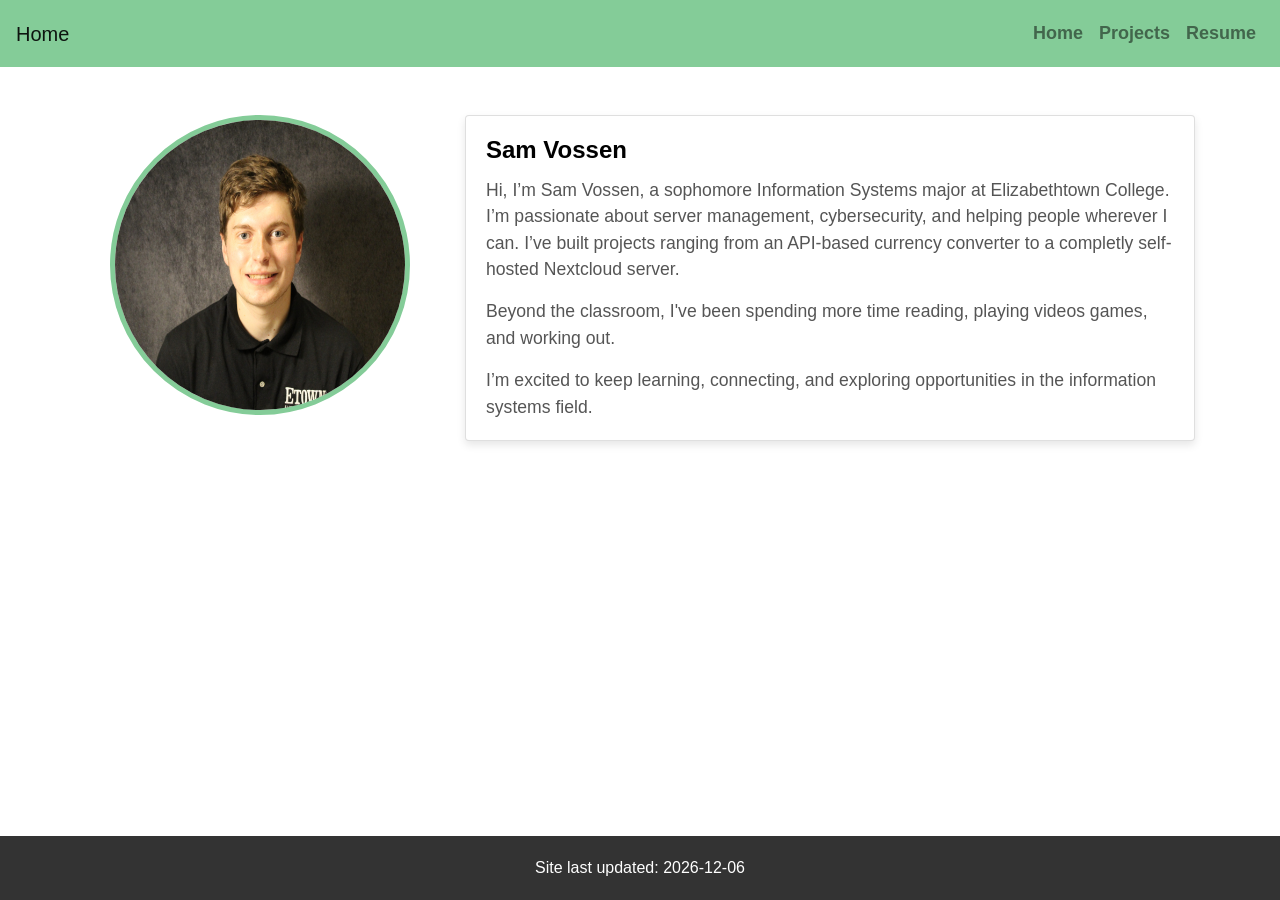
==== index.html @ 454837b0 "Feb 2026 Changes" ====
<!DOCTYPE html>
<html lang="en">
<head>
    <meta charset="UTF-8">
    <meta name="viewport" content="width=device-width, initial-scale=1.0">
    <link rel="icon" href="favicon.ico" type="image/x-icon">
    <title>Home</title>
    <link rel="stylesheet" href="styles.css">
    <link rel="stylesheet" href="https://cdnjs.cloudflare.com/ajax/libs/font-awesome/6.0.0-beta3/css/all.min.css">
    <!-- Bootstrap CSS -->
    <link href="https://stackpath.bootstrapcdn.com/bootstrap/4.5.2/css/bootstrap.min.css" rel="stylesheet">
</head>
<body>

<!-- Header -->
<header class="bg-header text-dark">
    <nav class="navbar navbar-expand-lg navbar-light">
        <a class="navbar-brand" href="#">Home</a>
        <button class="navbar-toggler" type="button" data-toggle="collapse" data-target="#navbarNav" aria-controls="navbarNav" aria-expanded="false" aria-label="Toggle navigation">
            <span class="navbar-toggler-icon"></span>
        </button>
        <div class="collapse navbar-collapse" id="navbarNav">
            <ul class="navbar-nav ml-auto">
                <li class="nav-item">
                    <a class="nav-link" href="index.html">Home</a>
                </li>
                <li class="nav-item">
                    <a class="nav-link" href="projects.html">Projects</a>
                </li>
                <li class="nav-item">
                    <a class="nav-link" href="resume.html">Resume</a>
                </li>
            </ul>
        </div>
    </nav>
</header>

<!-- Profile Section -->
<div class="container py-5">
    <div class="row">
        <div class="col-md-4 text-center">
            <img src="Images/Vossen_Sam.JPG" class="profile-img" alt="Sam Vossen">
        </div>
        <div class="col-md-8">
            <div class="card">
                <div class="card-body">
                    <h5 class="card-title">Sam Vossen</h5>
                    <p class="card-text">Hi, I’m Sam Vossen, a sophomore Information Systems major at Elizabethtown College. I’m passionate about server management, cybersecurity, and helping people wherever I can. I’ve built projects ranging from an API-based currency converter to a completly self-hosted Nextcloud server. </p>
                    <p class="card-text">Beyond the classroom, I've been spending more time reading, playing videos games, and working out. </p>
                    <p class="card-text">I’m excited to keep learning, connecting, and exploring opportunities in the information systems field.</p>
                </div>
            </div>
        </div>
    </div>
</div>

<!-- Footer Section -->
<footer>
    <div class="container text-center">
        <p>Site last updated: <span id="lastUpdated"></span></p>
    </div>
</footer>

<!-- Bootstrap JS and dependencies -->
<script src="https://code.jquery.com/jquery-3.5.1.slim.min.js"></script>
<script src="https://cdn.jsdelivr.net/npm/@popperjs/core@2.9.1/dist/umd/popper.min.js"></script>
<script src="https://stackpath.bootstrapcdn.com/bootstrap/4.5.2/js/bootstrap.min.js"></script>

<script>
    // Get the last modified date and format it to "YYYY-MM-DD"
    const lastModifiedDate = new Date(document.lastModified);
    const formattedDate = lastModifiedDate.toISOString().split('T')[0]; // Formats the date to "YYYY-MM-DD"
    document.getElementById('lastUpdated').textContent = formattedDate;
</script>

</body>
</html>
---- styles.css ----
/* General Reset */
html, body {
    height: 100%;
    margin: 0;
    padding: 0;
}

body {
    font-family: Arial, sans-serif;
    background-color: #f4f4f4;
    display: flex;
    flex-direction: column;
}

/* Header and Footer */
.bg-header {
    background-color: #84cc98 !important;
    color: #000; /* Ensures text is black */
}

.bg-footer {
    background-color: #333 !important; /* Updated background color */
    color: #000; /* Ensures text is black */
}

header, footer {
    text-align: center;
    width: 100vw; /* Ensures header and footer are full width of viewport */
    box-sizing: border-box; /* Includes padding in the width calculation */
    position: relative;
}

header h1, footer p {
    margin: 0;
}

footer p {
    font-size: 16px;
}

footer .social-icons {
    margin-top: 10px;
}

footer .social-icons a {
    color: #000;
    margin: 0 8px;
    text-decoration: none;
    font-size: 20px; /* Smaller icon size */
    transition: opacity 0.3s ease; /* Smooth transition for hover effect */
}

footer .social-icons a:hover {
    opacity: 0.7; /* Slightly opaque on hover */
}

/* Navbar */
.navbar {
    background-color: #84cc98;
}

.navbar-nav .nav-link {
    font-size: 18px;
    font-weight: bold;
    padding: 12px 18px;
    transition: all 0.3s ease;
}

.navbar-nav .nav-link:hover {
    color: #333;
    background-color: #6fae7f; /* Different hover color */
    border-radius: 5px;
}

/* Bio Card Styling */
.card {
    border-radius: 12px;
    box-shadow: 0 4px 8px rgba(0, 0, 0, 0.1);
}

.card-body {
    padding: 2rem;
}

.card-title {
    font-size: 1.5rem;
    font-weight: bold;
    color: #000000;
}

.card-text {
    font-size: 1.1rem;
    color: #555;
}

/* Profile Picture */
.profile-img {
    width: 300px;
    height: 300px;
    border-radius: 50%;
    margin-bottom: 20px;
    transition: transform 0.3s ease;
    border: 5px solid #84cc98;
}

.profile-img:hover {
    transform: scale(1.1);
}

/* Container */
.container {
    flex: 1;
    padding: 20px;
    max-width: 1200px;
    margin: auto;
}

/* Table */
table {
    width: 100%;
    border-collapse: collapse;
    margin-bottom: 20px; /* Adds space below table */
}

th, td {
    border: 1px solid #ddd;
    padding: 8px;
    text-align: center;
}

th {
    background-color: #84cc98;
    color: #000;
}

/* Responsive Design */
@media screen and (max-width: 768px) {
    .profile-img {
        width: 200px;
        height: 200px;
    }

    .card-body {
        padding: 1rem;
    }

    .navbar-nav .nav-link {
        font-size: 16px;
        padding: 8px 12px;
    }
}

footer {
    background-color: #333; /* Updated footer background */
    color: #fff; /* Ensures text is visible on dark background */
}

/* Game Card Styling */
.game-card {
    background-color: #2a2a2a;
    color: #fff;
    border-radius: 12px;
    overflow: hidden;
    max-width: 350px;
    margin: 20px auto;
    box-shadow: 0 4px 12px rgba(0, 0, 0, 0.4);
}

/* Game Card Image Styling */
.game-card-img {
    width: 100%;
    height: auto;
    border-bottom: 2px solid #333;
    border: 10px solid #ffffff; /* Adds a border around the image */
    border-radius: 50px; /* Optional: Adds rounded corners to the image */
}

.github-btn {
    background-color: #28a745;
    color: white;
    border: none;
    border-radius: 6px;
    padding: 4px 10px;
    font-size: 0.9rem;
    margin-top: -20px;
    margin-left: 15px;
    position: relative;
    z-index: 10;
    cursor: pointer;
}

.github-btn:hover {
    background-color: #218838;
}

/* Tag Styling */
.tag {
    display: inline-block;
    background: #28a745;
    color: #fff;
    border-radius: 6px;
    padding: 2px 8px;
    font-size: 0.8rem;
    margin: 2px;
}
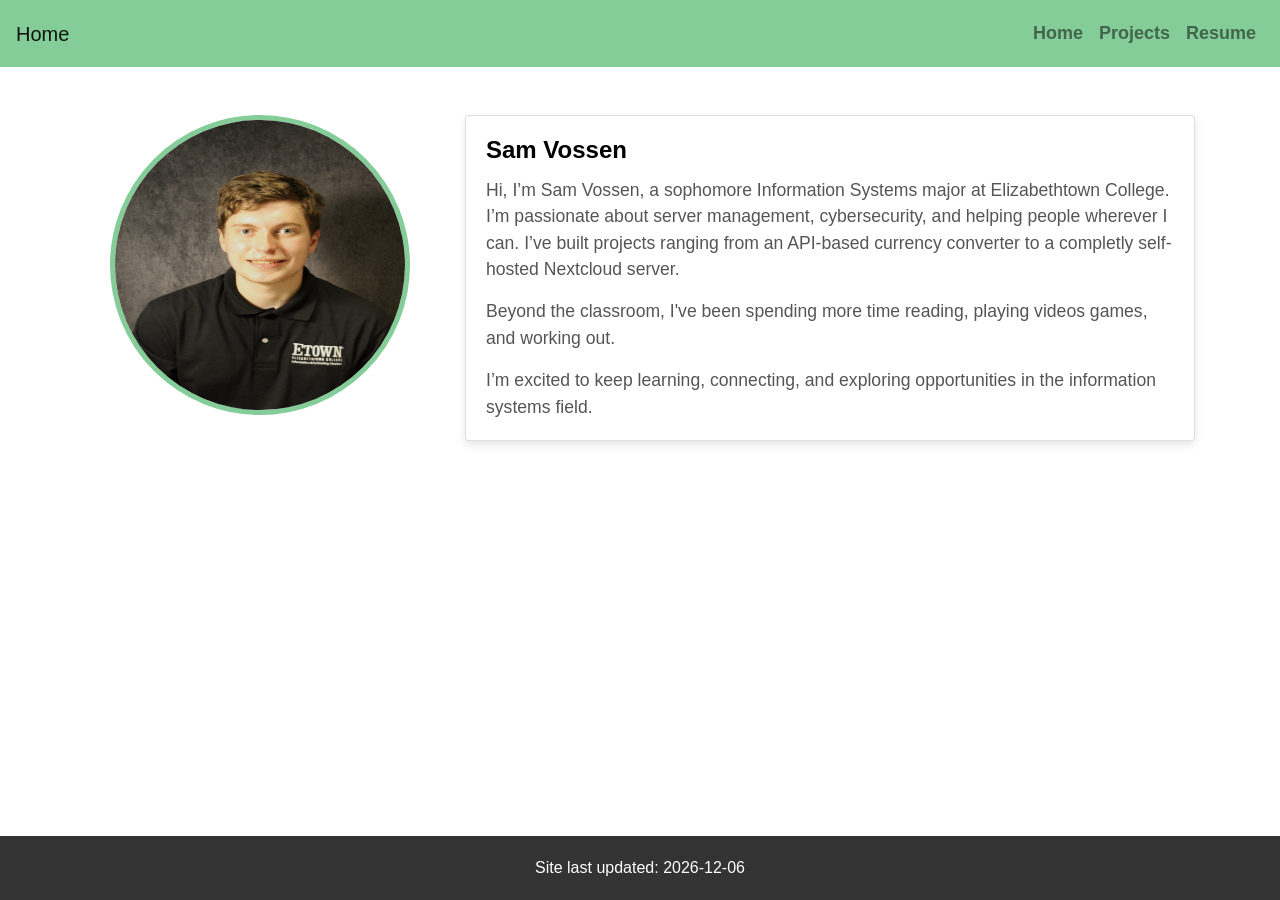
==== commit 4d0996cb: "Feb `26 Bugs" ====
--- a/index.html
+++ b/index.html
@@ -39,7 +39,7 @@
 <div class="container py-5">
     <div class="row">
         <div class="col-md-4 text-center">
-            <img src="Images/Vossen_Sam.JPG" class="profile-img" alt="Sam Vossen">
+            <img src="Images/Vossen_Sam2.JPG" class="profile-img" alt="Sam Vossen">
         </div>
         <div class="col-md-8">
             <div class="card">
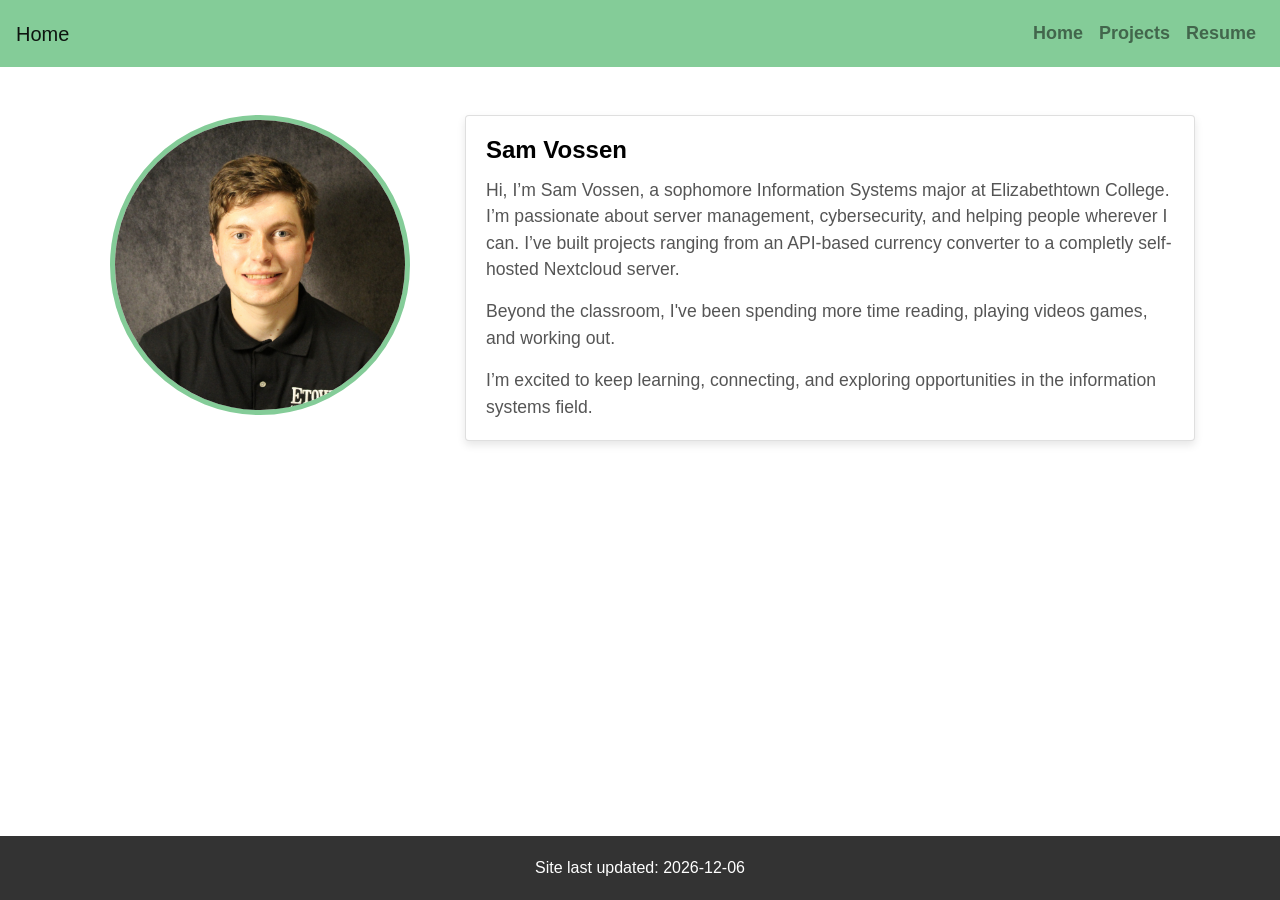
==== commit 9723b59f: "Chose PFP" ====
--- a/index.html
+++ b/index.html
@@ -39,7 +39,7 @@
 <div class="container py-5">
     <div class="row">
         <div class="col-md-4 text-center">
-            <img src="Images/Vossen_Sam2.JPG" class="profile-img" alt="Sam Vossen">
+            <img src="Images/Vossen_Sam.JPG" class="profile-img" alt="Sam Vossen">
         </div>
         <div class="col-md-8">
             <div class="card">
--- a/styles.css
+++ b/styles.css
@@ -101,6 +101,7 @@
     margin-bottom: 20px;
     transition: transform 0.3s ease;
     border: 5px solid #84cc98;
+    object-fit: cover;
 }
 
 .profile-img:hover {
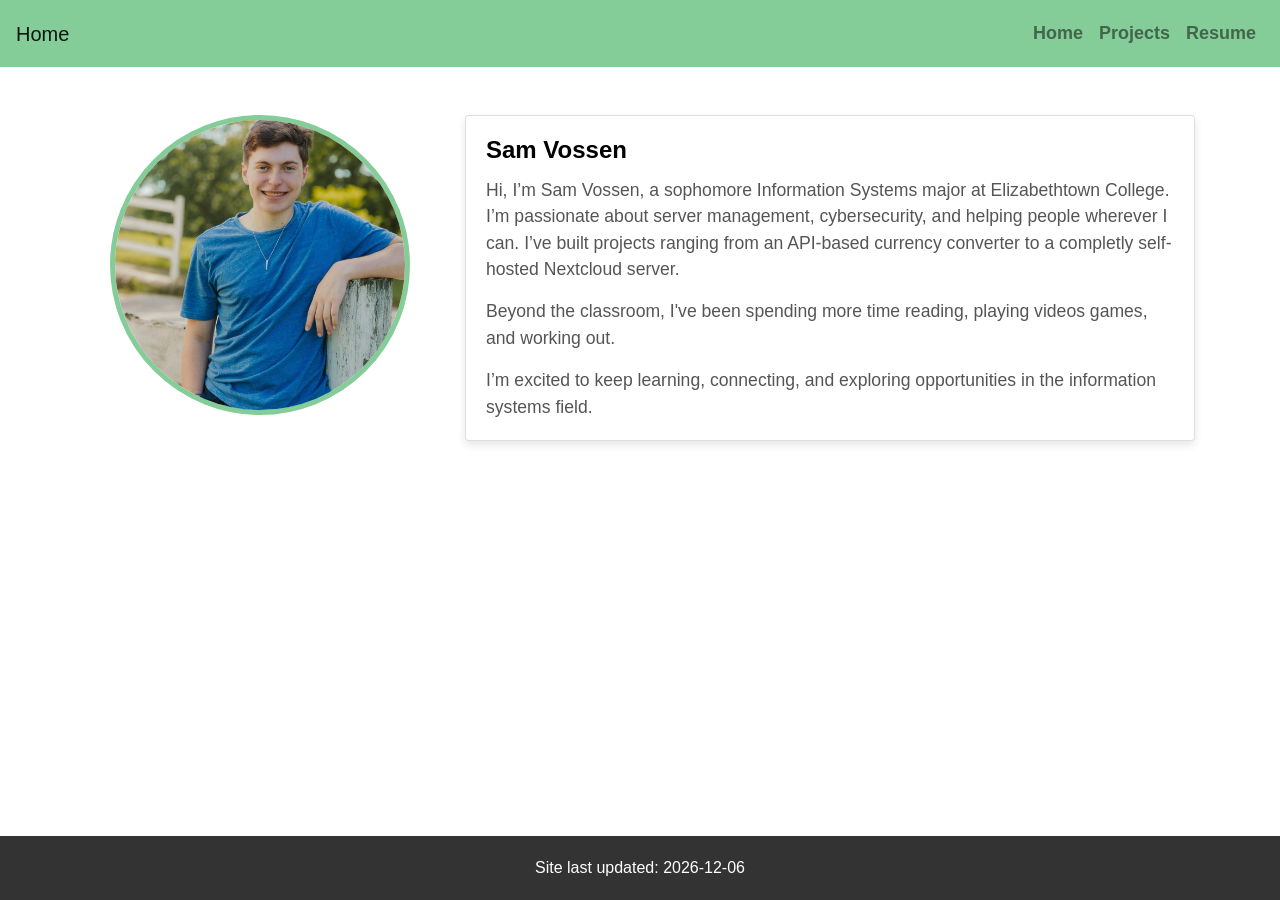
==== commit d50be4a5: "Revert PFP Changes" ====
--- a/index.html
+++ b/index.html
@@ -39,7 +39,7 @@
 <div class="container py-5">
     <div class="row">
         <div class="col-md-4 text-center">
-            <img src="Images/Vossen_Sam.JPG" class="profile-img" alt="Sam Vossen">
+            <img src="Images/sam.jpeg" class="profile-img" alt="Sam Vossen">
         </div>
         <div class="col-md-8">
             <div class="card">
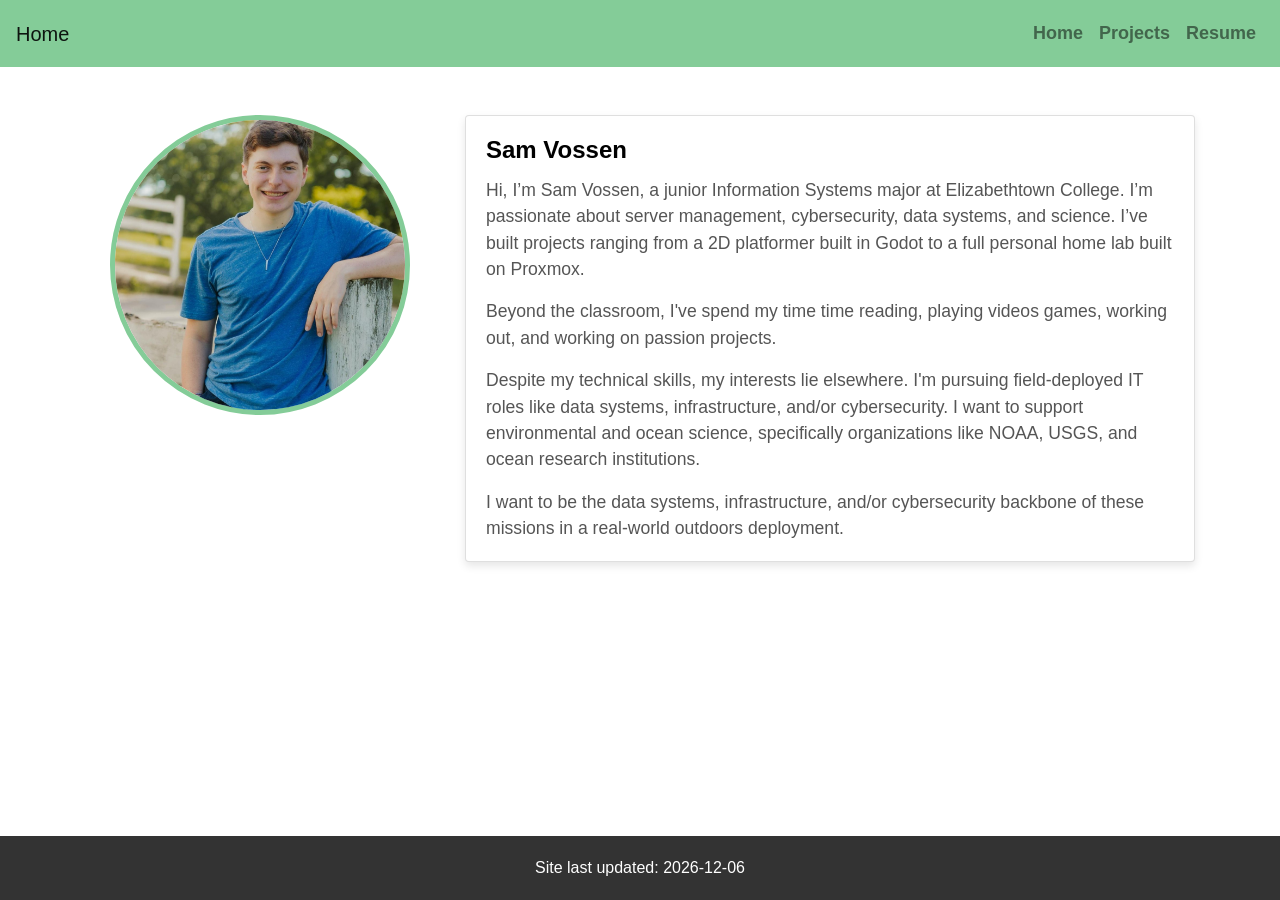
==== commit 657b5492: "Field-IT Update" ====
--- a/index.html
+++ b/index.html
@@ -45,9 +45,10 @@
             <div class="card">
                 <div class="card-body">
                     <h5 class="card-title">Sam Vossen</h5>
-                    <p class="card-text">Hi, I’m Sam Vossen, a sophomore Information Systems major at Elizabethtown College. I’m passionate about server management, cybersecurity, and helping people wherever I can. I’ve built projects ranging from an API-based currency converter to a completly self-hosted Nextcloud server. </p>
-                    <p class="card-text">Beyond the classroom, I've been spending more time reading, playing videos games, and working out. </p>
-                    <p class="card-text">I’m excited to keep learning, connecting, and exploring opportunities in the information systems field.</p>
+                    <p class="card-text">Hi, I’m Sam Vossen, a junior Information Systems major at Elizabethtown College. I’m passionate about server management, cybersecurity, data systems, and science. I’ve built projects ranging from a 2D platformer built in Godot to a full personal home lab built on Proxmox. </p>
+                    <p class="card-text">Beyond the classroom, I've spend my time time reading, playing videos games, working out, and working on passion projects. </p>
+                    <p class="card-text">Despite my technical skills, my interests lie elsewhere. I'm pursuing field-deployed IT roles like data systems, infrastructure, and/or cybersecurity. I want to support environmental and ocean science, specifically organizations like NOAA, USGS, and ocean research institutions. </p>
+                    <p class="card-text">I want to be the data systems, infrastructure, and/or cybersecurity backbone of these missions in a real-world outdoors deployment.</p>
                 </div>
             </div>
         </div>
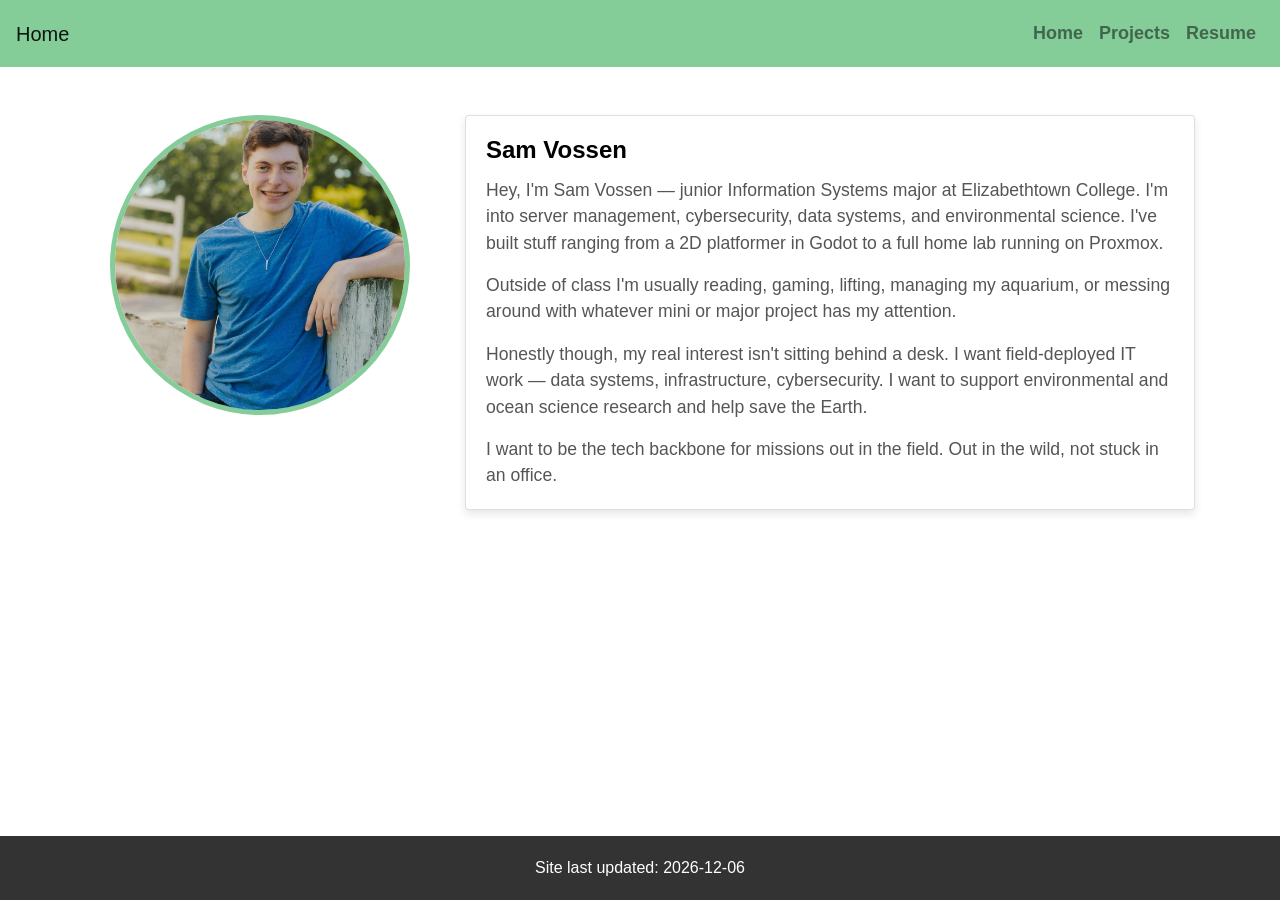
==== commit e6e51caa: "Wording changes + Giant job" ====
--- a/index.html
+++ b/index.html
@@ -45,10 +45,10 @@
             <div class="card">
                 <div class="card-body">
                     <h5 class="card-title">Sam Vossen</h5>
-                    <p class="card-text">Hi, I’m Sam Vossen, a junior Information Systems major at Elizabethtown College. I’m passionate about server management, cybersecurity, data systems, and science. I’ve built projects ranging from a 2D platformer built in Godot to a full personal home lab built on Proxmox. </p>
-                    <p class="card-text">Beyond the classroom, I've spend my time time reading, playing videos games, working out, and working on passion projects. </p>
-                    <p class="card-text">Despite my technical skills, my interests lie elsewhere. I'm pursuing field-deployed IT roles like data systems, infrastructure, and/or cybersecurity. I want to support environmental and ocean science, specifically organizations like NOAA, USGS, and ocean research institutions. </p>
-                    <p class="card-text">I want to be the data systems, infrastructure, and/or cybersecurity backbone of these missions in a real-world outdoors deployment.</p>
+                        <p class="card-text">Hey, I'm Sam Vossen — junior Information Systems major at Elizabethtown College. I'm into server management, cybersecurity, data systems, and environmental science. I've built stuff ranging from a 2D platformer in Godot to a full home lab running on Proxmox.</p>
+                        <p class="card-text">Outside of class I'm usually reading, gaming, lifting, managing my aquarium, or messing around with whatever mini or major project has my attention.</p>
+                        <p class="card-text">Honestly though, my real interest isn't sitting behind a desk. I want field-deployed IT work — data systems, infrastructure, cybersecurity. I want to support environmental and ocean science research and help save the Earth.</p>
+                        <p class="card-text">I want to be the tech backbone for missions out in the field. Out in the wild, not stuck in an office.</p>
                 </div>
             </div>
         </div>
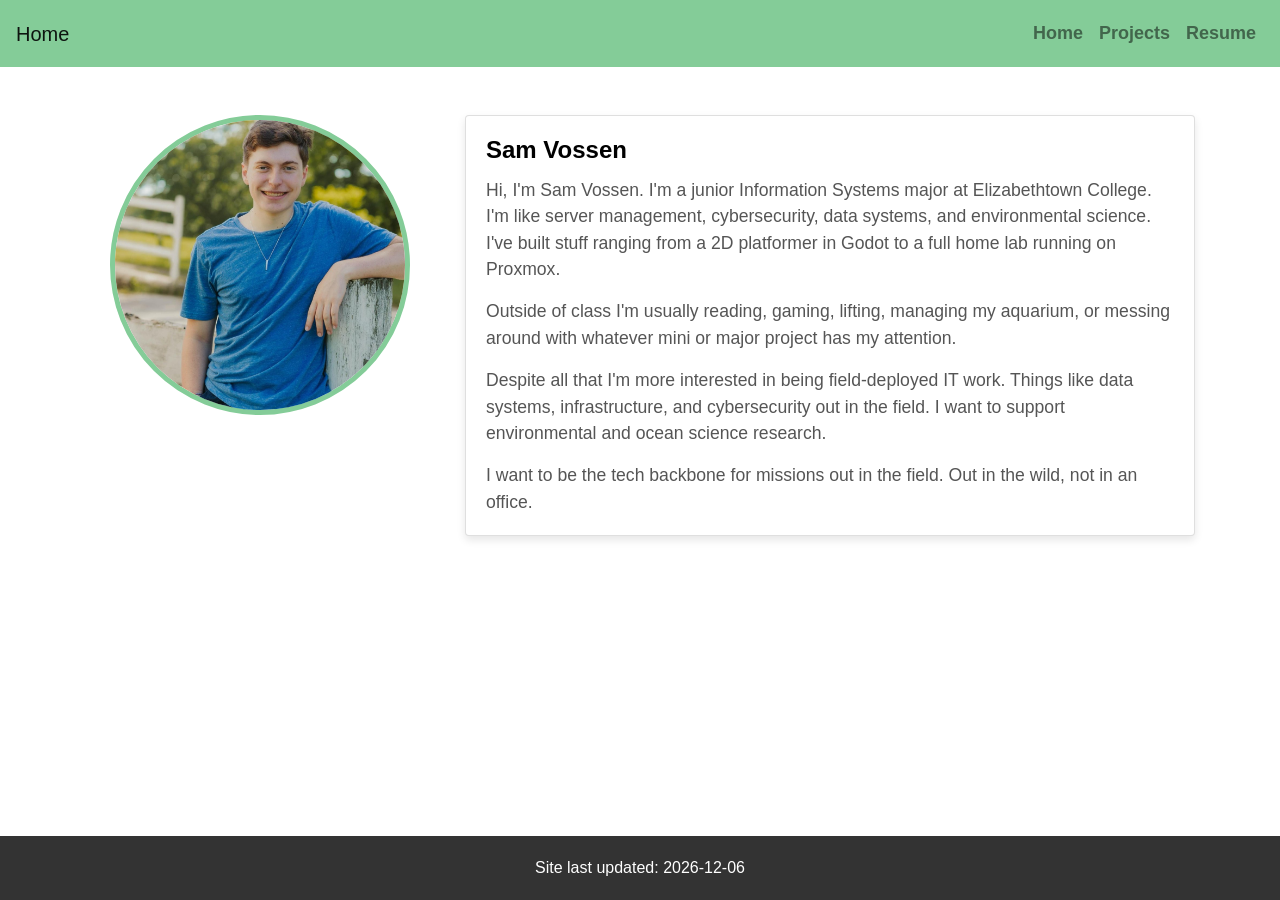
==== commit 5aff0d8c: "Wording tweaks" ====
--- a/index.html
+++ b/index.html
@@ -45,10 +45,10 @@
             <div class="card">
                 <div class="card-body">
                     <h5 class="card-title">Sam Vossen</h5>
-                        <p class="card-text">Hey, I'm Sam Vossen — junior Information Systems major at Elizabethtown College. I'm into server management, cybersecurity, data systems, and environmental science. I've built stuff ranging from a 2D platformer in Godot to a full home lab running on Proxmox.</p>
+                        <p class="card-text">Hi, I'm Sam Vossen. I'm a junior Information Systems major at Elizabethtown College. I'm like server management, cybersecurity, data systems, and environmental science. I've built stuff ranging from a 2D platformer in Godot to a full home lab running on Proxmox.</p>
                         <p class="card-text">Outside of class I'm usually reading, gaming, lifting, managing my aquarium, or messing around with whatever mini or major project has my attention.</p>
-                        <p class="card-text">Honestly though, my real interest isn't sitting behind a desk. I want field-deployed IT work — data systems, infrastructure, cybersecurity. I want to support environmental and ocean science research and help save the Earth.</p>
-                        <p class="card-text">I want to be the tech backbone for missions out in the field. Out in the wild, not stuck in an office.</p>
+                        <p class="card-text">Despite all that I'm more interested in being field-deployed IT work. Things like data systems, infrastructure, and cybersecurity out in the field. I want to support environmental and ocean science research.</p>
+                        <p class="card-text">I want to be the tech backbone for missions out in the field. Out in the wild, not in an office.</p>
                 </div>
             </div>
         </div>
